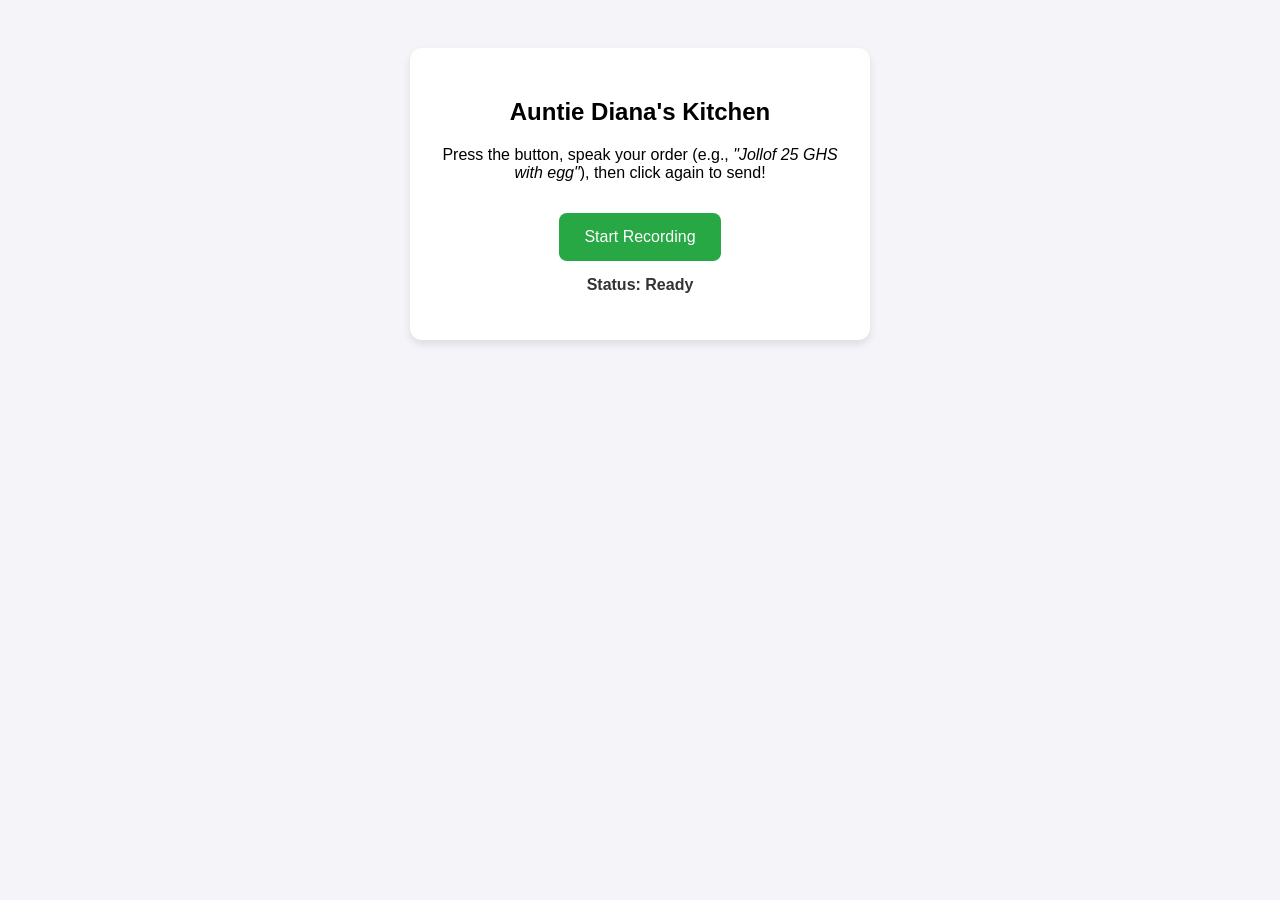
==== templates/index.html @ b3433976 "feat:html files for the web interface" ====
<!DOCTYPE html>
<html lang="en">
<head>
    <meta charset="UTF-8">
    <meta name="viewport" content="width=device-width, initial-scale=1.0">
    <title>Auntie Diana's Canteen - Place Order</title>
    <style>
        body { font-family: Arial, sans-serif; text-align: center; padding: 40px; background-color: #f4f4f9; }
        .card { background: white; padding: 30px; border-radius: 12px; max-width: 400px; margin: 0 auto; box-shadow: 0 4px 8px rgba(0,0,0,0.1); }
        button { background-color: #28a745; color: white; border: none; padding: 15px 25px; font-size: 16px; border-radius: 8px; cursor: pointer; margin-top: 15px; }
        button:disabled { background-color: #ccc; }
        #status { margin-top: 15px; font-weight: bold; color: #333; }
    </style>
</head>
<body>
    <div class="card">
        <h2>Auntie Diana's Kitchen</h2>
        <p>Press the button, speak your order (e.g., <em>"Jollof 25 GHS with egg"</em>), then click again to send!</p>
        <button id="recordBtn">Start Recording</button>
        <p id="status">Status: Ready</p>
    </div>

    <script>
        let mediaRecorder;
        let audioChunks = [];
        const recordBtn = document.getElementById('recordBtn');
        const statusText = document.getElementById('status');

        recordBtn.addEventListener('click', async () => {
            if (!mediaRecorder || mediaRecorder.state === "inactive") {
                const stream = await navigator.mediaDevices.getUserMedia({ audio: true });
                mediaRecorder = new MediaRecorder(stream);
                audioChunks = [];

                mediaRecorder.ondataavailable = event => audioChunks.push(event.data);
                mediaRecorder.onstop = sendAudioToServer;

                mediaRecorder.start();
                recordBtn.innerText = "Stop & Send Order";
                recordBtn.style.backgroundColor = "#dc3545";
                statusText.innerText = "Status: Recording your voice...";
            } else {
                mediaRecorder.stop();
                recordBtn.innerText = "Start Recording";
                recordBtn.style.backgroundColor = "#28a745";
                statusText.innerText = "Status: Sending order to kitchen...";
            }
        });

        async function sendAudioToServer() {
            const audioBlob = new Blob(audioChunks, { type: 'audio/wav' });
            const formData = new FormData();
            formData.append('audio', audioBlob, `order_${Date.now()}.wav`);

            try {
                const response = await fetch('/api/upload_order', {
                    method: 'POST',
                    body: formData
                });
                const result = await response.json();
                if (response.ok) {
                    statusText.innerText = `Order #${result.order_id} sent successfully!`;
                } else {
                    statusText.innerText = `Error: ${result.error}`;
                }
            } catch (err) {
                statusText.innerText = "Failed to connect to server.";
            }
        }
    </script>
</body>
</html>
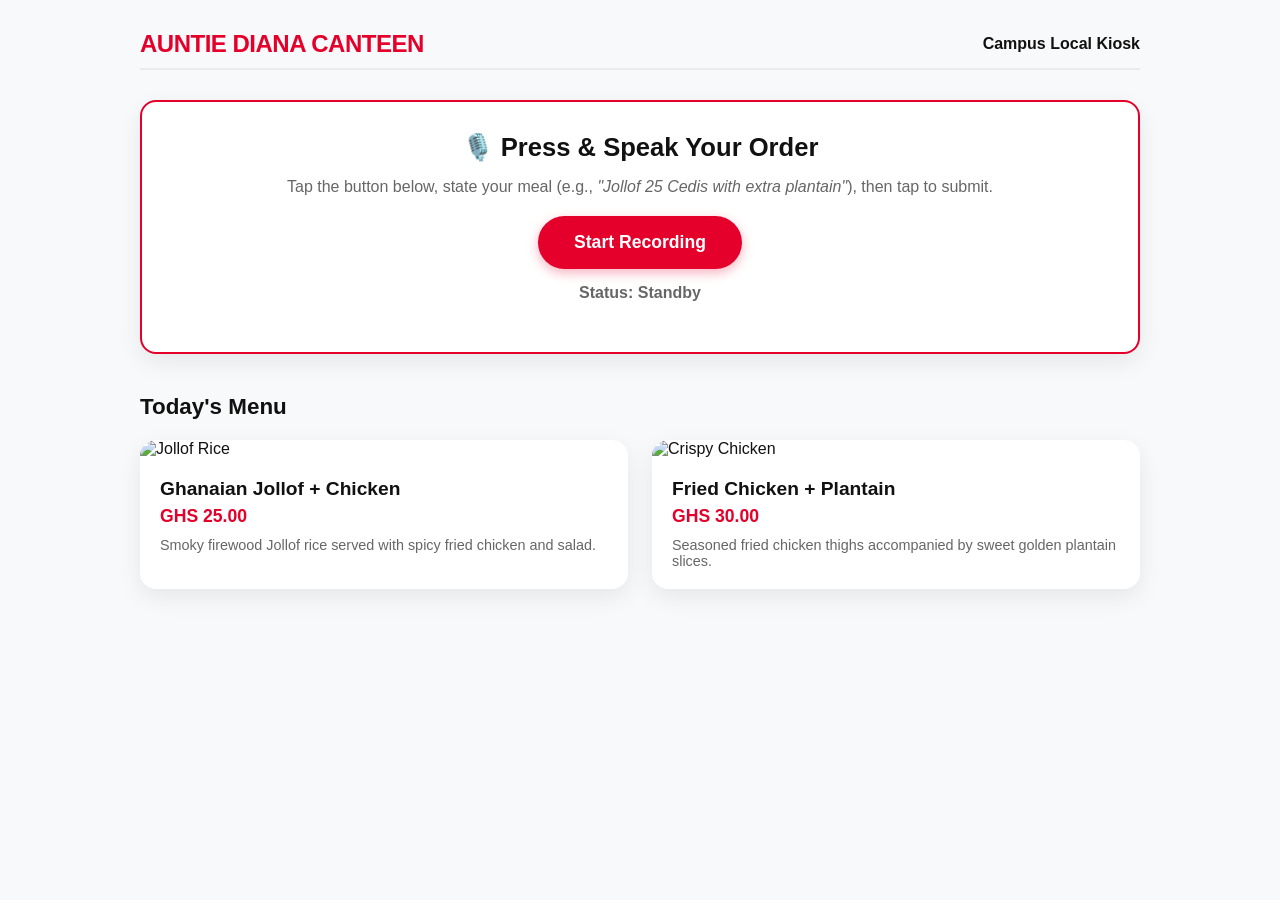
==== commit 4d78793b: "feat: I just redesigned my UI, i geniunely want to sleep" ====
--- a/templates/index.html
+++ b/templates/index.html
@@ -3,21 +3,198 @@
 <head>
     <meta charset="UTF-8">
     <meta name="viewport" content="width=device-width, initial-scale=1.0">
-    <title>Auntie Diana's Canteen - Place Order</title>
+    <title>Auntie Diana's Voice Canteen POS</title>
     <style>
-        body { font-family: Arial, sans-serif; text-align: center; padding: 40px; background-color: #f4f4f9; }
-        .card { background: white; padding: 30px; border-radius: 12px; max-width: 400px; margin: 0 auto; box-shadow: 0 4px 8px rgba(0,0,0,0.1); }
-        button { background-color: #28a745; color: white; border: none; padding: 15px 25px; font-size: 16px; border-radius: 8px; cursor: pointer; margin-top: 15px; }
-        button:disabled { background-color: #ccc; }
-        #status { margin-top: 15px; font-weight: bold; color: #333; }
+        :root {
+            --primary: #E4002B;
+            --primary-dark: #B80022;
+            --bg: #F8F9FA;
+            --card-bg: #FFFFFF;
+            --text-main: #111111;
+            --text-muted: #666666;
+            --shadow: 0 8px 24px rgba(0, 0, 0, 0.08);
+        }
+
+        * { box-sizing: border-box; }
+
+        body {
+            font-family: -apple-system, BlinkMacSystemFont, 'Segoe UI', Roboto, sans-serif;
+            background-color: var(--bg);
+            color: var(--text-main);
+            margin: 0;
+            padding: 20px;
+        }
+
+        .navbar {
+            max-width: 1000px;
+            margin: 0 auto 30px auto;
+            display: flex;
+            justify-content: space-between;
+            align-items: center;
+            padding: 10px 0;
+            border-bottom: 2px solid #EAEAEA;
+        }
+
+        .brand {
+            font-size: 1.5rem;
+            font-weight: 800;
+            color: var(--primary);
+            text-transform: uppercase;
+            letter-spacing: -0.5px;
+        }
+
+        .container {
+            max-width: 1000px;
+            margin: 0 auto;
+        }
+
+        /* Hero Voice Box */
+        .voice-card {
+            background: var(--card-bg);
+            border-radius: 16px;
+            padding: 30px;
+            text-align: center;
+            box-shadow: var(--shadow);
+            border: 2px solid var(--primary);
+            margin-bottom: 40px;
+        }
+
+        .voice-card h2 {
+            margin: 0 0 10px 0;
+            font-size: 1.6rem;
+            font-weight: 800;
+        }
+
+        .voice-card p {
+            color: var(--text-muted);
+            margin-bottom: 20px;
+        }
+
+        .btn-record {
+            background-color: var(--primary);
+            color: white;
+            border: none;
+            padding: 16px 36px;
+            font-size: 1.1rem;
+            font-weight: 700;
+            border-radius: 50px;
+            cursor: pointer;
+            box-shadow: 0 4px 12px rgba(228, 0, 43, 0.3);
+            transition: all 0.2s ease;
+        }
+
+        .btn-record:hover {
+            background-color: var(--primary-dark);
+            transform: translateY(-2px);
+        }
+
+        .pulse {
+            animation: pulse-animation 1.5s infinite;
+        }
+
+        @keyframes pulse-animation {
+            0% { box-shadow: 0 0 0 0px rgba(220, 53, 69, 0.6); }
+            100% { box-shadow: 0 0 0 20px rgba(220, 53, 69, 0); }
+        }
+
+        #status {
+            margin-top: 15px;
+            font-weight: 700;
+            font-size: 1rem;
+        }
+
+        /* Menu Grid */
+        .section-title {
+            font-size: 1.4rem;
+            font-weight: 800;
+            margin-bottom: 20px;
+        }
+
+        .menu-grid {
+            display: grid;
+            grid-template-columns: repeat(auto-fit, minmax(280px, 1fr));
+            gap: 24px;
+        }
+
+        .food-card {
+            background: var(--card-bg);
+            border-radius: 16px;
+            overflow: hidden;
+            box-shadow: var(--shadow);
+            transition: transform 0.2s ease;
+        }
+
+        .food-card:hover {
+            transform: translateY(-5px);
+        }
+
+        .food-card img {
+            width: 100%;
+            height: 200px;
+            object-fit: cover;
+        }
+
+        .food-card-body {
+            padding: 20px;
+        }
+
+        .food-title {
+            font-size: 1.2rem;
+            font-weight: 700;
+            margin-bottom: 6px;
+        }
+
+        .food-price {
+            font-size: 1.1rem;
+            font-weight: 800;
+            color: var(--primary);
+            margin-bottom: 10px;
+        }
+
+        .food-desc {
+            font-size: 0.9rem;
+            color: var(--text-muted);
+            margin: 0;
+        }
     </style>
 </head>
 <body>
-    <div class="card">
-        <h2>Auntie Diana's Kitchen</h2>
-        <p>Press the button, speak your order (e.g., <em>"Jollof 25 GHS with egg"</em>), then click again to send!</p>
-        <button id="recordBtn">Start Recording</button>
-        <p id="status">Status: Ready</p>
+
+    <div class="navbar">
+        <div class="brand">Auntie Diana Canteen</div>
+        <div><strong>Campus Local Kiosk</strong></div>
+    </div>
+
+    <div class="container">
+        <!-- Voice Order Kiosk -->
+        <div class="voice-card">
+            <h2>🎙️ Press & Speak Your Order</h2>
+            <p>Tap the button below, state your meal (e.g., <em>"Jollof 25 Cedis with extra plantain"</em>), then tap to submit.</p>
+            <button id="recordBtn" class="btn-record">Start Recording</button>
+            <p id="status">Status: Standby</p>
+        </div>
+
+        <!-- Menu Gallery -->
+        <div class="section-title">Today's Menu</div>
+        <div class="menu-grid">
+            <div class="food-card">
+                <img src="https://images.unsplash.com/photo-1604382354936-07c5d9983bd3?auto=format&fit=crop&w=600&q=80" alt="Jollof Rice">
+                <div class="food-card-body">
+                    <div class="food-title">Ghanaian Jollof + Chicken</div>
+                    <div class="food-price">GHS 25.00</div>
+                    <p class="food-desc">Smoky firewood Jollof rice served with spicy fried chicken and salad.</p>
+                </div>
+            </div>
+
+            <div class="food-card">
+                <img src="https://images.unsplash.com/photo-1562967914-608f82629710?auto=format&fit=crop&w=600&q=80" alt="Crispy Chicken">
+                <div class="food-card-body">
+                    <div class="food-title">Fried Chicken + Plantain</div>
+                    <div class="food-price">GHS 30.00</div>
+                    <p class="food-desc">Seasoned fried chicken thighs accompanied by sweet golden plantain slices.</p>
+                </div>
+            </div>
+        </div>
     </div>
 
     <script>
@@ -28,22 +205,30 @@
 
         recordBtn.addEventListener('click', async () => {
             if (!mediaRecorder || mediaRecorder.state === "inactive") {
-                const stream = await navigator.mediaDevices.getUserMedia({ audio: true });
-                mediaRecorder = new MediaRecorder(stream);
-                audioChunks = [];
-
-                mediaRecorder.ondataavailable = event => audioChunks.push(event.data);
-                mediaRecorder.onstop = sendAudioToServer;
-
-                mediaRecorder.start();
-                recordBtn.innerText = "Stop & Send Order";
-                recordBtn.style.backgroundColor = "#dc3545";
-                statusText.innerText = "Status: Recording your voice...";
+                try {
+                    const stream = await navigator.mediaDevices.getUserMedia({ audio: true });
+                    mediaRecorder = new MediaRecorder(stream);
+                    audioChunks = [];
+
+                    mediaRecorder.ondataavailable = event => audioChunks.push(event.data);
+                    mediaRecorder.onstop = sendAudioToServer;
+
+                    mediaRecorder.start();
+                    recordBtn.innerText = "Stop & Send Order";
+                    recordBtn.style.backgroundColor = "#dc3545";
+                    recordBtn.classList.add("pulse");
+                    statusText.innerText = "Status: Recording... Speak now";
+                    statusText.style.color = "#dc3545";
+                } catch (err) {
+                    statusText.innerText = "Error: Microphone permission denied.";
+                }
             } else {
                 mediaRecorder.stop();
                 recordBtn.innerText = "Start Recording";
-                recordBtn.style.backgroundColor = "#28a745";
-                statusText.innerText = "Status: Sending order to kitchen...";
+                recordBtn.style.backgroundColor = "#E4002B";
+                recordBtn.classList.remove("pulse");
+                statusText.innerText = "Status: Transmitting order...";
+                statusText.style.color = "#111";
             }
         });
 
@@ -59,12 +244,13 @@
                 });
                 const result = await response.json();
                 if (response.ok) {
-                    statusText.innerText = `Order #${result.order_id} sent successfully!`;
+                    statusText.innerText = `✅ Success! Ticket #${result.order_id} placed.`;
+                    statusText.style.color = "#28a745";
                 } else {
                     statusText.innerText = `Error: ${result.error}`;
                 }
             } catch (err) {
-                statusText.innerText = "Failed to connect to server.";
+                statusText.innerText = "Error: Could not reach server.";
             }
         }
     </script>
